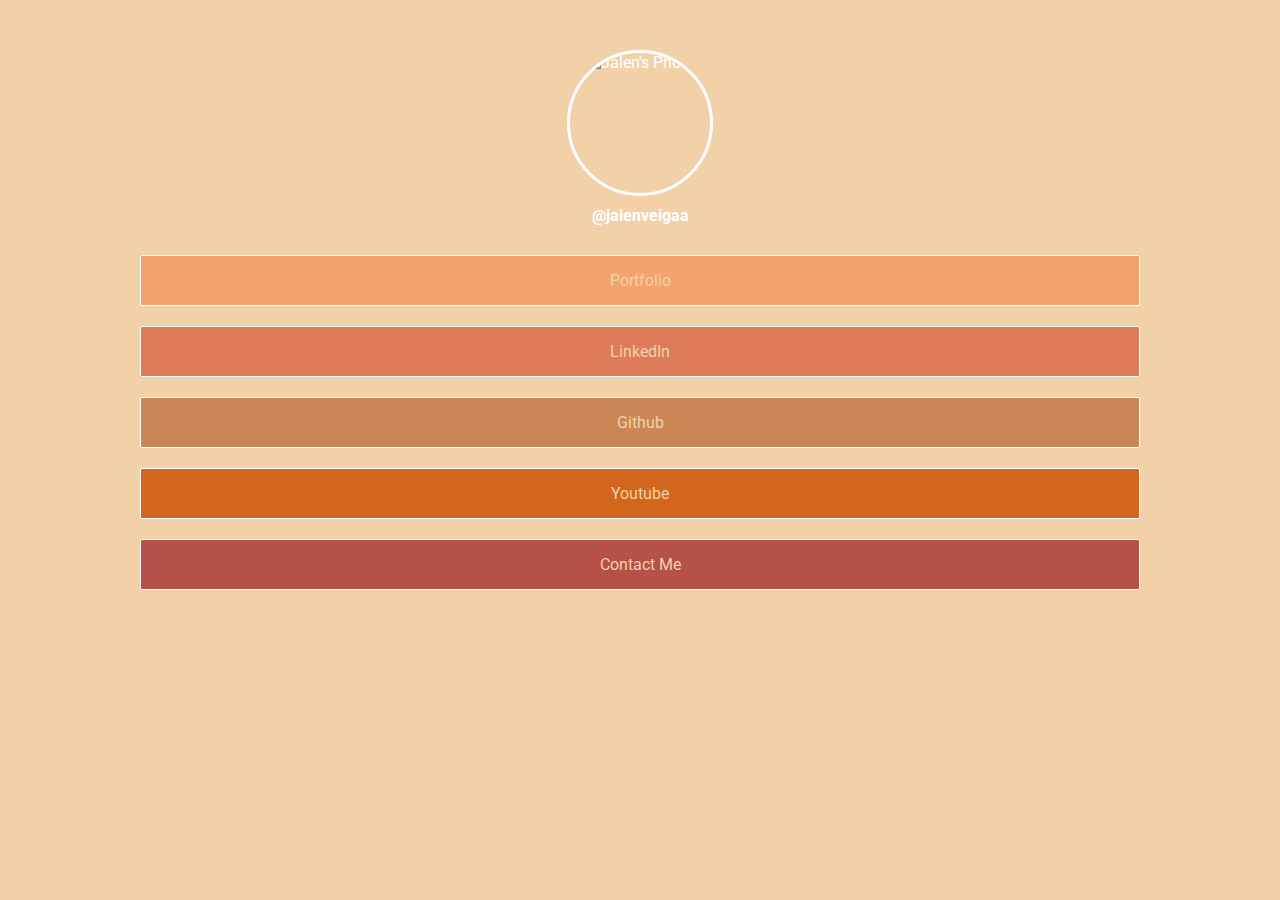
==== links.html @ 78d73b06 "redesigned" ====
<!DOCTYPE html>
<html lang="en">
	<head>
		<meta charset="UTF-8" />
		<meta name="viewport" content="width=device-width, initial-scale=1.0" />
		<meta http-equiv="X-UA-Compatible" content="ie=edge" />
		<link
			href="https://fonts.googleapis.com/css2?family=Roboto:wght@500&display=swap"
			rel="stylesheet"
		/>
		<link rel="stylesheet" href="style.css" />
		<title>Jalen's Links</title>
		<script
			async
			src="https://www.googletagmanager.com/gtag/js?id=UA-177429414-1"
		></script>
		<script>
			window.dataLayer = window.dataLayer || [];
			function gtag() {
				dataLayer.push(arguments);
			}
			gtag('js', new Date());

			gtag('config', 'UA-177429414-1');
		</script>
	</head>
	<body>
		<div class="container">
			<div class="circle-shape">
				<a
					href="https://www.instagram.com/jalenveigaa/"
					target="_blank"
					rel="noopener noreferrer"
				>
					<img
						src="IMG_5878.jpeg"
						alt="Jalen's Photo"
						class="profile-pic"
					/>
				</a>
			</div>
			<a
				href="https://www.instagram.com/jalenveigaa/"
				target="_blank"
				rel="noopener noreferrer"
				class="ig-link"
			>
				@jalenveigaa
			</a>
			<div class="link-list">
				<a
				href="https://jalenveiga.com/"
				target="_blank"
				rel="noopener noreferrer"
			>
				<div class="link-list-item verylight">
					Portfolio
				</div>
			</a>
				<a
					href="https://www.linkedin.com/in/jalen-veiga-96b2b7191/"
					target="_blank"
					rel="noopener noreferrer"
				>
					<div class="link-list-item dark">
						LinkedIn
					</div>
				</a>
				<a
					href="https://github.com/jalenveiga"
					target="_blank"
					rel="noopener noreferrer"
				>
					<div class="link-list-item light">
						Github
					</div>
				</a>
				<div class="link-list">
				<a
				href="https://www.youtube.com/channel/UCsQ3V7VwaLczGR2b8rwlkGQ"
				target="_blank"
				rel="noopener noreferrer"
			>
				<div class="link-list-item darkmedium">
					Youtube
				</div>
			</a>
				<a
					href="mailto:veigajalen@gmail.com"
				>
					<div class="link-list-item medium">
						Contact Me
					</div>
			</div>
		</div>
		<script src="script.js"></script>
	</body>
</html>
---- style.css ----
/* color palette from https://www.color-hex.com/color-palettes */
:root {
	--darkest-color: #f2d1a9;
	--lightest-color: #ffffff;
	--highlight-color:#ffffff;
	--bright-color-1: #de7c59;
	--bright-color-2: #b65149;
	--bright-color-3: #cb8655;
	--bright-color-4: #f2a36e;
	--bright-color-5: #d3661d;
}

body {
	background: var(--darkest-color);
	color: var(--lightest-color);
	font-family: 'Roboto', sans-serif;
}

.container {
	width: 90%;
	max-width: 1000px;
	margin: 50px auto;
	display: flex;
	flex-direction: column;
	text-align: center;
}

.circle-shape {
	width: 140px;
	height: 140px;
	position: relative;
	overflow: hidden;
	border-radius: 50%;
	border: 3px solid var(--lightest-color);
	margin: 0 auto;
}

.profile-pic {
	display: inline; 
	margin: 0 auto;
	height: 100%;
	width: 110%;
}

a {
	color: var(--lightest-color);
	text-decoration: none;
}

.ig-link {
	margin: 10px 0;
	font-weight: bold;
}

.link-list-item {
	border: 1px solid var(--lightest-color);
	box-sizing: border-box;
	margin: 20px auto;
	color: var(--darkest-color);
	padding: 15px;
	text-align: center;
	transition: all 0.15s;
	border-radius: 2px;
}

.link-list-item:hover,
a:hover {
	color: var(--highlight-color);
	border-color: var(--highlight-color);
	text-shadow: 0 0 2em var(--highlight-color);
}

.icon-list-img {
	height: 50px;
	width: 50px;
	margin: 3px;
}

.dark {
	background: var(--bright-color-1);
}

.medium {
	background: var(--bright-color-2);
}

.light {
	background: var(--bright-color-3);
}

.verylight {
	background: var(--bright-color-4);
}
.darkmedium {
	background: var(--bright-color-5);
}
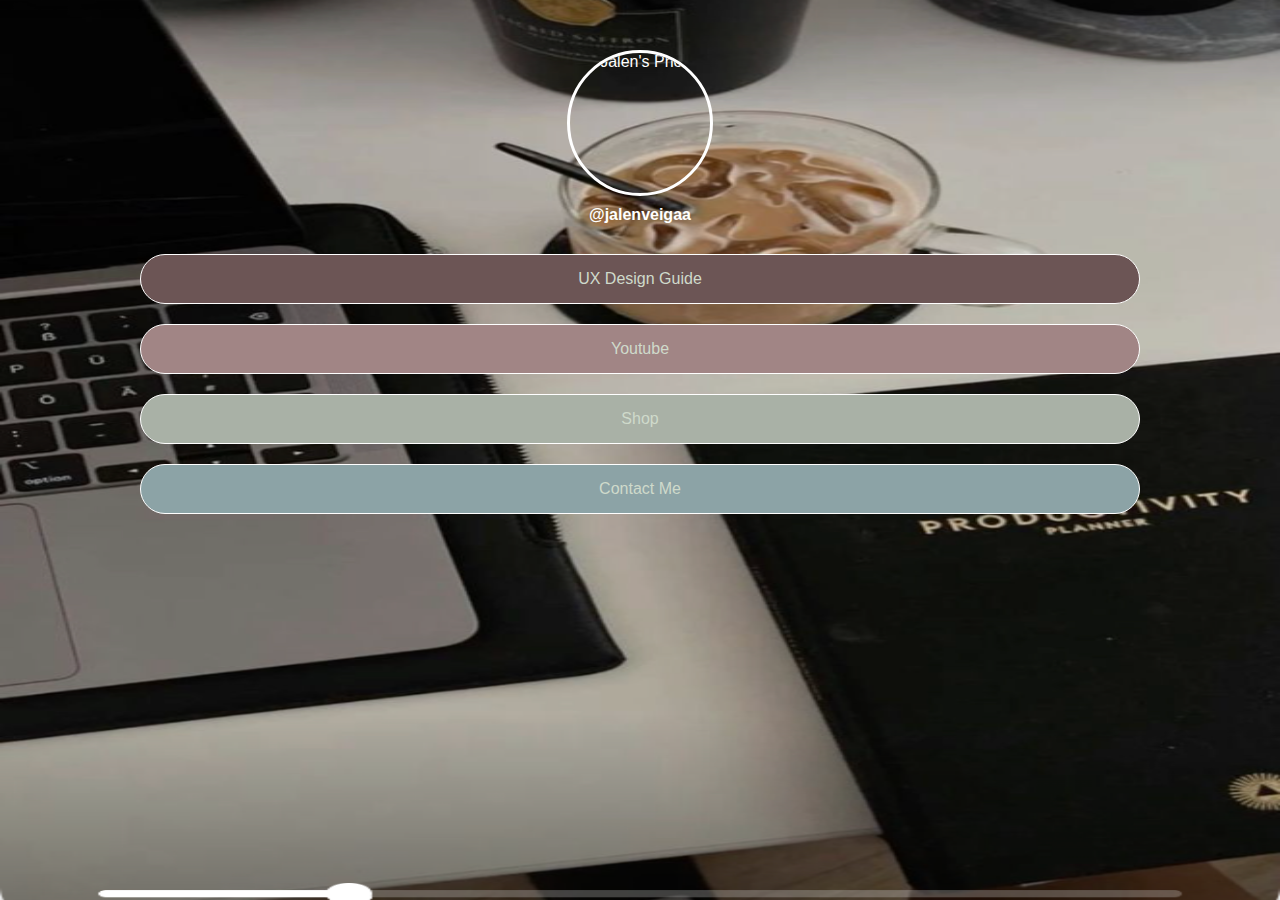
==== commit e67f7cb2: "updated to fit better aesthetic" ====
--- a/links.html
+++ b/links.html
@@ -1,98 +1,60 @@
 <!DOCTYPE html>
 <html lang="en">
-	<head>
-		<meta charset="UTF-8" />
-		<meta name="viewport" content="width=device-width, initial-scale=1.0" />
-		<meta http-equiv="X-UA-Compatible" content="ie=edge" />
-		<link
-			href="https://fonts.googleapis.com/css2?family=Roboto:wght@500&display=swap"
-			rel="stylesheet"
-		/>
-		<link rel="stylesheet" href="style.css" />
-		<title>Jalen's Links</title>
-		<script
-			async
-			src="https://www.googletagmanager.com/gtag/js?id=UA-177429414-1"
-		></script>
-		<script>
-			window.dataLayer = window.dataLayer || [];
-			function gtag() {
-				dataLayer.push(arguments);
-			}
-			gtag('js', new Date());
 
-			gtag('config', 'UA-177429414-1');
-		</script>
-	</head>
-	<body>
-		<div class="container">
-			<div class="circle-shape">
-				<a
-					href="https://www.instagram.com/jalenveigaa/"
-					target="_blank"
-					rel="noopener noreferrer"
-				>
-					<img
-						src="IMG_5878.jpeg"
-						alt="Jalen's Photo"
-						class="profile-pic"
-					/>
-				</a>
-			</div>
-			<a
-				href="https://www.instagram.com/jalenveigaa/"
-				target="_blank"
-				rel="noopener noreferrer"
-				class="ig-link"
-			>
-				@jalenveigaa
+<head>
+	<meta charset="UTF-8" />
+	<meta name="viewport" content="width=device-width, initial-scale=1.0" />
+	<meta http-equiv="X-UA-Compatible" content="ie=edge" />
+	<link href="https://fonts.googleapis.com/css2?family=Roboto:wght@500&display=swap" rel="stylesheet" />
+	<link rel="stylesheet" href="style.css" />
+	<title>Jalen's Links</title>
+	<script async src="https://www.googletagmanager.com/gtag/js?id=UA-177429414-1"></script>
+	<script>
+		window.dataLayer = window.dataLayer || [];
+		function gtag() {
+			dataLayer.push(arguments);
+		}
+		gtag('js', new Date());
+
+		gtag('config', 'UA-177429414-1');
+	</script>
+</head>
+
+<body>
+	<div class="container">
+		<div class="circle-shape">
+			<a href="https://www.instagram.com/jalenveigaa/" target="_blank" rel="noopener noreferrer">
+				<img src="IMG_5878.jpeg" alt="Jalen's Photo" class="profile-pic" />
 			</a>
-			<div class="link-list">
-				<a
-				href="https://jalenveiga.com/"
-				target="_blank"
-				rel="noopener noreferrer"
-			>
+		</div>
+		<a href="https://www.instagram.com/jalenveigaa/" target="_blank" rel="noopener noreferrer" class="ig-link">
+			@jalenveigaa
+		</a>
+		<div class="link-list">
+			<a href="https://jalendesign.gumroad.com/l/pfesa?_ga=2.132151047.825884641.1682699360-27486651.1680183000&_gl=1*ugebng*_ga*Mjc0ODY2NTEuMTY4MDE4MzAwMA..*_ga_6LJN6D94N6*MTY4Mjk0NzYwOS4zMi4xLjE2ODI5NDc2MjEuMC4wLjA."
+				target="_blank" rel="noopener noreferrer">
 				<div class="link-list-item verylight">
-					Portfolio
+					UX Design Guide
 				</div>
-			</a>
-				<a
-					href="https://www.linkedin.com/in/jalen-veiga-96b2b7191/"
-					target="_blank"
-					rel="noopener noreferrer"
-				>
-					<div class="link-list-item dark">
-						LinkedIn
-					</div>
-				</a>
-				<a
-					href="https://github.com/jalenveiga"
-					target="_blank"
-					rel="noopener noreferrer"
-				>
+				<a href="https://www.youtube.com/channel/UCsQ3V7VwaLczGR2b8rwlkGQ" target="_blank"
+					rel="noopener noreferrer">
 					<div class="link-list-item light">
-						Github
+						Youtube
 					</div>
 				</a>
 				<div class="link-list">
-				<a
-				href="https://www.youtube.com/channel/UCsQ3V7VwaLczGR2b8rwlkGQ"
-				target="_blank"
-				rel="noopener noreferrer"
-			>
-				<div class="link-list-item darkmedium">
-					Youtube
+					<a href="https://jalendesign.gumroad.com/" target="_blank" rel="noopener noreferrer">
+						<div class="link-list-item dark">
+							Shop
+						</div>
+					</a>
+					<a href="mailto:veigajalen@gmail.com">
+						<div class="link-list-item medium">
+							Contact Me
+						</div>
 				</div>
-			</a>
-				<a
-					href="mailto:veigajalen@gmail.com"
-				>
-					<div class="link-list-item medium">
-						Contact Me
-					</div>
-			</div>
 		</div>
 		<script src="script.js"></script>
-	</body>
+</body>
+
 </html>--- a/style.css
+++ b/style.css
@@ -1,19 +1,22 @@
 /* color palette from https://www.color-hex.com/color-palettes */
 :root {
-	--darkest-color: #f2d1a9;
+	--darkest-color: #cfdacb;
 	--lightest-color: #ffffff;
-	--highlight-color:#ffffff;
-	--bright-color-1: #de7c59;
-	--bright-color-2: #b65149;
-	--bright-color-3: #cb8655;
-	--bright-color-4: #f2a36e;
-	--bright-color-5: #d3661d;
+	--highlight-color: #ffffff;
+	--bright-color-1: #a9b1a6;
+	--bright-color-2: #8ca3a6;
+	--bright-color-3: #a18585;
+	--bright-color-4: #6c5555;
+
 }
 
 body {
-	background: var(--darkest-color);
-	color: var(--lightest-color);
-	font-family: 'Roboto', sans-serif;
+	background: url(bckgrnd.png);
+	background-repeat: no-repeat;
+	background-attachment: fixed;
+	background-size: 100% 100%;
+	color: white;
+	font-family: 'Quicksand', sans-serif;
 }
 
 .container {
@@ -36,10 +39,10 @@
 }
 
 .profile-pic {
-	display: inline; 
+	display: block;
 	margin: 0 auto;
-	height: 100%;
-	width: 110%;
+	height: 110%;
+	width: 100%;
 }
 
 a {
@@ -60,7 +63,7 @@
 	padding: 15px;
 	text-align: center;
 	transition: all 0.15s;
-	border-radius: 2px;
+	border-radius: 25px;
 }
 
 .link-list-item:hover,
@@ -90,7 +93,4 @@
 
 .verylight {
 	background: var(--bright-color-4);
-}
-.darkmedium {
-	background: var(--bright-color-5);
 }